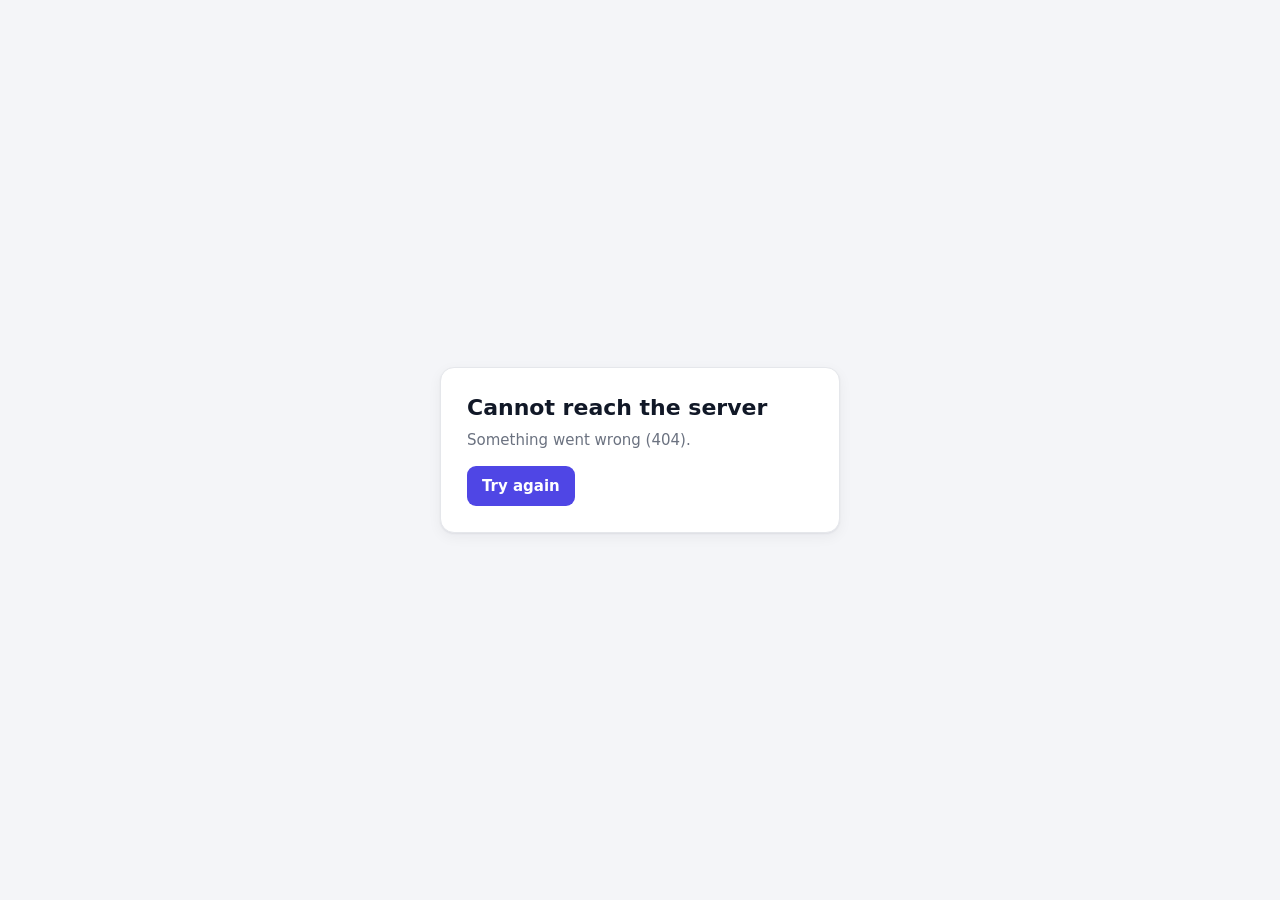
==== templates/index.html @ 3f99e8f7 "Add files via upload" ====
<!doctype html>
<html lang="en">
<head>
<meta charset="utf-8">
<meta name="viewport" content="width=device-width,initial-scale=1,viewport-fit=cover">
<title>Face Attendance</title>
<meta name="theme-color" content="#4f46e5">
<link rel="manifest" href="/manifest.webmanifest">
<link rel="icon" href="/icon-192.png">
<link rel="apple-touch-icon" href="/icon-192.png">
<link rel="stylesheet" href="/static/app.css">
</head>
<body>
<div id="app"></div>
<div id="toasts" aria-live="polite"></div>
<script src="/static/app.js"></script>
</body>
</html>
---- static/app.css ----
:root{--bg:#f4f5f8;--card:#fff;--ink:#111827;--mut:#6b7280;--line:#e5e7eb;--acc:#4f46e5;--acc-ink:#fff;--soft:#eef2ff;
--ok:#15803d;--ok-bg:#dcfce7;--warn:#b45309;--warn-bg:#fef3c7;--bad:#b91c1c;--bad-bg:#fee2e2;--shadow:0 1px 2px rgba(16,24,40,.06),0 4px 14px rgba(16,24,40,.05)}
@media(prefers-color-scheme:dark){:root{--bg:#0e1015;--card:#171a21;--ink:#e8eaf0;--mut:#9aa3b2;--line:#2a2f3a;--acc:#818cf8;--acc-ink:#0e1015;--soft:#222543;
--ok:#4ade80;--ok-bg:#12301f;--warn:#fbbf24;--warn-bg:#3a2a0a;--bad:#f87171;--bad-bg:#3a1414;--shadow:none}}
*{box-sizing:border-box}[hidden]{display:none!important}
html{-webkit-text-size-adjust:100%}
body{margin:0;background:var(--bg);color:var(--ink);font:15px/1.5 system-ui,-apple-system,"Segoe UI",Roboto,sans-serif}
h1,h2,h3{margin:0;line-height:1.25}h1{font-size:22px}h2{font-size:17px}h3{font-size:15px}
p{margin:0}a{color:var(--acc)}
.mut{color:var(--mut)}.small{font-size:13px}.right{margin-left:auto}.nowrap{white-space:nowrap}
/* shell */
.shell{display:grid;grid-template-columns:240px minmax(0,1fr);min-height:100vh}
.side{position:sticky;top:0;height:100vh;display:flex;flex-direction:column;gap:6px;padding:18px 12px;background:var(--card);border-right:1px solid var(--line)}
.brand{display:flex;align-items:center;gap:10px;padding:4px 8px 14px;font-weight:700;font-size:16px}
.brand img{width:32px;height:32px;border-radius:8px}
.nav{display:flex;flex-direction:column;gap:2px}
.nav a{display:flex;align-items:center;gap:10px;padding:9px 10px;border-radius:9px;color:var(--ink);text-decoration:none;font-weight:500}
.nav a svg{width:19px;height:19px;flex:none;stroke:currentColor;fill:none;stroke-width:1.8;stroke-linecap:round;stroke-linejoin:round}
.nav a:hover{background:var(--bg)}.nav a.on{background:var(--soft);color:var(--acc)}
.main{padding:22px clamp(14px,3vw,34px) 40px;max-width:1240px;width:100%}
.head{display:flex;align-items:center;gap:12px;flex-wrap:wrap;margin-bottom:18px}
.who{display:flex;align-items:center;gap:8px;flex-wrap:wrap}
.who b{font-weight:600}
@media(max-width:860px){
 .shell{grid-template-columns:1fr}
 .side{position:fixed;inset:auto 0 0 0;height:auto;flex-direction:row;padding:6px 6px calc(6px + env(safe-area-inset-bottom));z-index:30;border-right:0;border-top:1px solid var(--line);overflow-x:auto}
 .brand,.side .install{display:none}
 .nav{flex-direction:row;gap:2px;width:100%}.nav a{flex-direction:column;gap:2px;padding:6px 10px;font-size:11px;min-width:64px;text-align:center}
 .main{padding-bottom:96px}
}
/* parts */
.card{background:var(--card);border:1px solid var(--line);border-radius:14px;padding:16px;box-shadow:var(--shadow)}
.card+.card{margin-top:14px}.grid>.card+.card,.split>.card+.card{margin-top:0}
.grid{display:grid;gap:14px}.g2{grid-template-columns:repeat(auto-fit,minmax(min(100%,420px),1fr))}.g4{grid-template-columns:repeat(auto-fit,minmax(150px,1fr))}
.split{display:grid;gap:14px;grid-template-columns:minmax(0,1.5fr) minmax(0,1fr)}
@media(max-width:980px){.split{grid-template-columns:1fr}}
.stat{display:flex;flex-direction:column;gap:2px}.stat .n{font-size:28px;font-weight:700;letter-spacing:-.02em}.stat .l{color:var(--mut);font-size:13px}
.row{display:flex;gap:10px;align-items:center;flex-wrap:wrap}
a.btn{display:inline-block;text-decoration:none}.btn{font:inherit;font-weight:600;border:1px solid transparent;border-radius:9px;padding:8px 14px;background:var(--acc);color:var(--acc-ink);cursor:pointer}
.btn:hover{filter:brightness(1.07)}.btn:disabled{opacity:.5;cursor:default}
.btn.ghost{background:transparent;color:var(--ink);border-color:var(--line)}a.btn.ghost{color:var(--ink)}.btn.ghost:hover{background:var(--bg)}
.btn.danger{background:transparent;color:var(--bad);border-color:var(--line)}.btn.sm{padding:4px 10px;font-size:13px}
.badge{display:inline-block;padding:2px 9px;border-radius:99px;font-size:12px;font-weight:600;background:var(--bg);color:var(--mut);border:1px solid var(--line)}
.badge.ok{background:var(--ok-bg);color:var(--ok);border-color:transparent}.badge.warn{background:var(--warn-bg);color:var(--warn);border-color:transparent}
.badge.bad{background:var(--bad-bg);color:var(--bad);border-color:transparent}.badge.acc{background:var(--soft);color:var(--acc);border-color:transparent}
label{display:block;font-size:13px;font-weight:600;margin:0 0 4px}
input,select,textarea{font:inherit;width:100%;padding:8px 10px;border:1px solid var(--line);border-radius:9px;background:var(--bg);color:var(--ink)}
input:focus,select:focus,textarea:focus,.btn:focus-visible,a:focus-visible{outline:2px solid var(--acc);outline-offset:1px}
input[type=checkbox]{width:auto}input[type=range]{padding:0}
.field{margin-bottom:12px}.fields{display:grid;gap:0 12px;grid-template-columns:repeat(auto-fit,minmax(200px,1fr))}
.check{display:flex;gap:8px;align-items:flex-start;font-weight:500;font-size:14px;margin:0 0 6px}.check input{margin-top:3px}
.tablewrap{overflow-x:auto;margin:0 -4px}
table{width:100%;border-collapse:collapse;font-size:14px}
th{text-align:left;font-size:12px;text-transform:uppercase;letter-spacing:.04em;color:var(--mut);padding:8px 10px;border-bottom:1px solid var(--line);white-space:nowrap}
td{padding:9px 10px;border-bottom:1px solid var(--line);vertical-align:middle}tr:last-child td{border-bottom:0}
td.act{white-space:nowrap;text-align:right}td.act .btn+.btn{margin-left:4px}
.empty{padding:26px 10px;text-align:center;color:var(--mut)}
.chips{display:flex;gap:4px;flex-wrap:wrap}
.person{display:flex;align-items:center;gap:10px}
.av{width:34px;height:34px;border-radius:50%;background:var(--soft);color:var(--acc);display:flex;align-items:center;justify-content:center;font-weight:700;font-size:13px;flex:none}
.bar{height:8px;background:var(--line);border-radius:6px;overflow:hidden}.bar span{display:block;height:100%;background:var(--acc);width:0;transition:width .2s}
.ring{--p:0;width:132px;height:132px;border-radius:50%;display:grid;place-items:center;background:conic-gradient(var(--acc) calc(var(--p)*1%),var(--line) 0)}
.ring div{width:104px;height:104px;border-radius:50%;background:var(--card);display:grid;place-items:center;text-align:center}
.ring b{font-size:26px;letter-spacing:-.02em}.ring.good{--acc:var(--ok)}.ring.low{--acc:var(--bad)}
.note{padding:10px 12px;border-radius:10px;background:var(--soft);color:var(--ink);font-size:13.5px}
.note.warn{background:var(--warn-bg);color:var(--warn)}
/* camera */
.cam{position:relative;background:#000;border-radius:12px;overflow:hidden;aspect-ratio:4/3;max-height:70vh}
.cam video{position:absolute;inset:0;width:100%;height:100%;object-fit:contain;transform:none}
.cam canvas{position:absolute;inset:0;width:100%;height:100%}
.cam .ph{position:absolute;inset:0;display:flex;align-items:center;justify-content:center;color:#cbd2dc;text-align:center;padding:20px}
.big{padding:16px;border-radius:12px;background:var(--soft);display:flex;gap:12px;align-items:center;min-height:68px}
.big.ok{background:var(--ok-bg);color:var(--ok)}.big.warn{background:var(--warn-bg);color:var(--warn)}.big b{font-size:18px}
/* auth */
.auth{min-height:100vh;display:grid;place-items:center;padding:20px}
.auth .card{width:min(100%,400px);padding:26px}
.auth .logo{width:56px;height:56px;border-radius:14px;margin-bottom:12px}
.err{color:var(--bad);font-size:13.5px;min-height:20px;margin:4px 0 8px}
/* dialog */
dialog{border:1px solid var(--line);border-radius:16px;padding:0;background:var(--card);color:var(--ink);width:min(94vw,560px);max-height:92vh;box-shadow:0 20px 60px rgba(0,0,0,.3)}
dialog.wide{width:min(96vw,760px)}dialog::backdrop{background:rgba(10,12,18,.55)}
.dlg-h{padding:16px 18px 6px;display:flex;align-items:center}.dlg-b{padding:8px 18px 4px;overflow:auto;max-height:70vh}.dlg-f{padding:12px 18px 16px;display:flex;gap:8px;justify-content:flex-end;flex-wrap:wrap}
.cred{border:1px dashed var(--acc);border-radius:12px;padding:14px;background:var(--soft);display:grid;gap:8px;font-size:15px}
.cred code{font:600 17px ui-monospace,Menlo,Consolas,monospace;letter-spacing:.04em;user-select:all}
/* toasts */
#toasts{position:fixed;right:14px;top:14px;display:flex;flex-direction:column;gap:8px;z-index:100;max-width:min(92vw,360px)}
.toast{padding:10px 14px;border-radius:10px;background:var(--ink);color:var(--bg);font-weight:500;box-shadow:0 6px 24px rgba(0,0,0,.25)}
.toast.ok{background:var(--ok);color:#fff}.toast.bad{background:var(--bad);color:#fff}
@media print{.side,.head,#toasts,.dlg-f{display:none!important}dialog{box-shadow:none;border:0}}
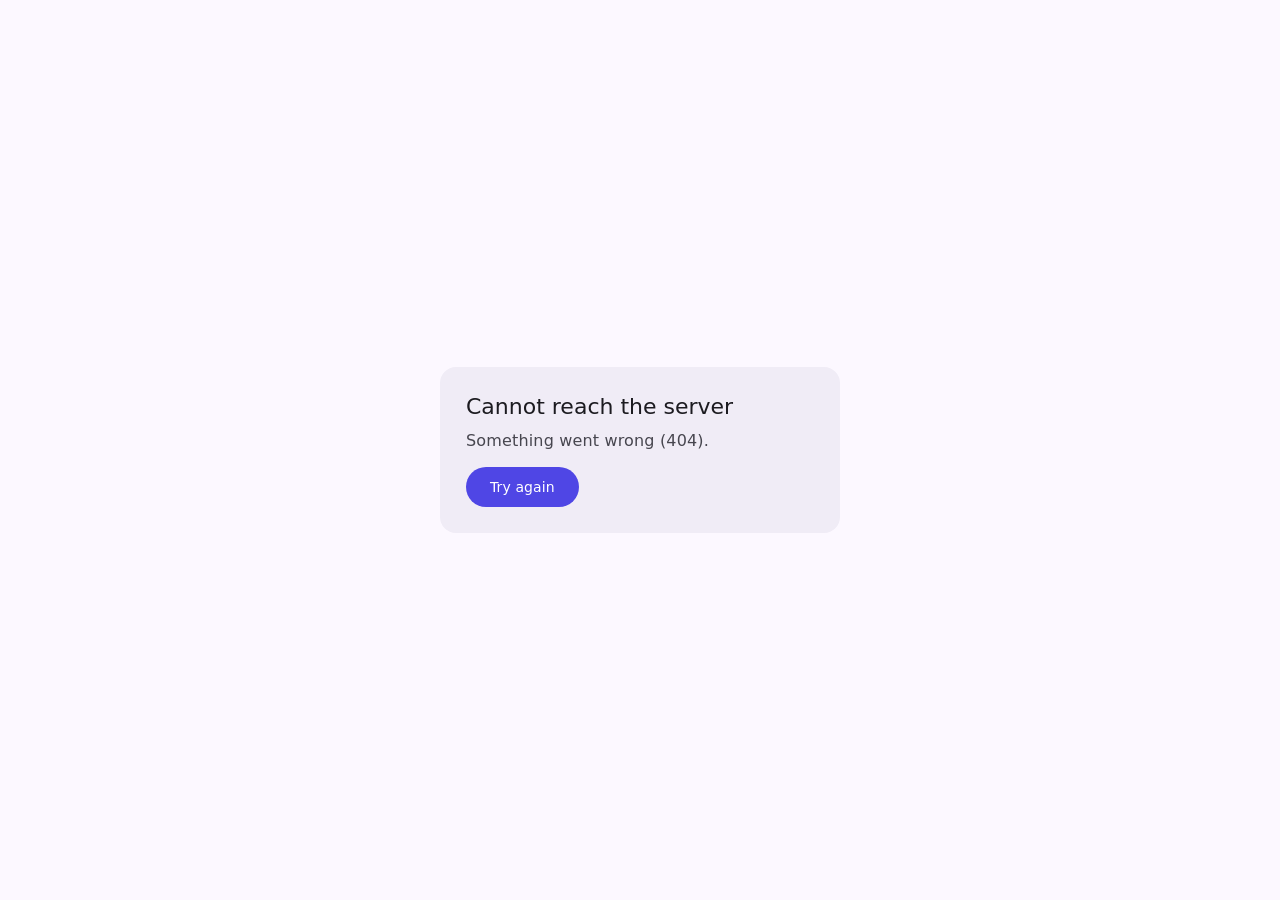
==== commit ecbc561e: "Add files via upload" ====
--- a/templates/index.html
+++ b/templates/index.html
@@ -4,10 +4,15 @@
 <meta charset="utf-8">
 <meta name="viewport" content="width=device-width,initial-scale=1,viewport-fit=cover">
 <title>Face Attendance</title>
-<meta name="theme-color" content="#4f46e5">
+<meta name="theme-color" content="#fcf8ff" media="(prefers-color-scheme: light)">
+<meta name="theme-color" content="#131318" media="(prefers-color-scheme: dark)">
+<meta name="mobile-web-app-capable" content="yes">
+<meta name="apple-mobile-web-app-capable" content="yes">
+<meta name="apple-mobile-web-app-title" content="Attendance">
+<meta name="apple-mobile-web-app-status-bar-style" content="default">
 <link rel="manifest" href="/manifest.webmanifest">
 <link rel="icon" href="/icon-192.png">
-<link rel="apple-touch-icon" href="/icon-192.png">
+<link rel="apple-touch-icon" href="/icon-180.png">
 <link rel="stylesheet" href="/static/app.css">
 </head>
 <body>
--- a/static/app.css
+++ b/static/app.css
@@ -21,13 +21,6 @@
 .head{display:flex;align-items:center;gap:12px;flex-wrap:wrap;margin-bottom:18px}
 .who{display:flex;align-items:center;gap:8px;flex-wrap:wrap}
 .who b{font-weight:600}
-@media(max-width:860px){
- .shell{grid-template-columns:1fr}
- .side{position:fixed;inset:auto 0 0 0;height:auto;flex-direction:row;padding:6px 6px calc(6px + env(safe-area-inset-bottom));z-index:30;border-right:0;border-top:1px solid var(--line);overflow-x:auto}
- .brand,.side .install{display:none}
- .nav{flex-direction:row;gap:2px;width:100%}.nav a{flex-direction:column;gap:2px;padding:6px 10px;font-size:11px;min-width:64px;text-align:center}
- .main{padding-bottom:96px}
-}
 /* parts */
 .card{background:var(--card);border:1px solid var(--line);border-radius:14px;padding:16px;box-shadow:var(--shadow)}
 .card+.card{margin-top:14px}.grid>.card+.card,.split>.card+.card{margin-top:0}
@@ -87,3 +80,289 @@
 .toast{padding:10px 14px;border-radius:10px;background:var(--ink);color:var(--bg);font-weight:500;box-shadow:0 6px 24px rgba(0,0,0,.25)}
 .toast.ok{background:var(--ok);color:#fff}.toast.bad{background:var(--bad);color:#fff}
 @media print{.side,.head,#toasts,.dlg-f{display:none!important}dialog{box-shadow:none;border:0}}
+
+
+/* ---------- shared bits ---------- */
+:root{--bar:#4f46e5}
+@media(prefers-color-scheme:dark){:root{--bar:#272459}}
+.avbtn{display:none}
+.seg{display:flex;gap:4px;padding:4px;border-radius:12px;background:var(--bg);border:1px solid var(--line)}
+.seg button{flex:1;font:inherit;font-weight:600;padding:9px 6px;border:0;border-radius:9px;background:transparent;color:var(--mut);cursor:pointer}
+.seg button.on{background:var(--card);color:var(--acc);box-shadow:0 1px 3px rgba(0,0,0,.14)}
+.loading{display:flex;justify-content:center;padding:36px 0}
+.spin{width:30px;height:30px;border-radius:50%;border:3px solid var(--line);border-top-color:var(--acc);animation:spin .7s linear infinite}
+.sheet-list a{display:flex;align-items:center;gap:16px;padding:15px 4px;color:var(--ink);text-decoration:none;font-weight:600;border-top:1px solid var(--line)}
+.sheet-list a:first-child{border-top:0}.sheet-list svg{width:22px;height:22px;stroke:var(--acc);fill:none;stroke-width:1.8;stroke-linecap:round;stroke-linejoin:round}
+@keyframes spin{to{transform:rotate(360deg)}}
+@keyframes fadeIn{from{opacity:0}to{opacity:1}}
+@keyframes sheetUp{from{transform:translateY(36px);opacity:0}to{transform:none;opacity:1}}
+.page>*{animation:fadeIn .2s ease both}
+
+/* ---------- phone: behave like an Android app ---------- */
+@media(max-width:860px){
+  html,body{overscroll-behavior-y:contain}
+  body{-webkit-tap-highlight-color:transparent}
+  .btn,.nav a,.seg button,.avbtn{touch-action:manipulation;-webkit-user-select:none;user-select:none}
+  .btn:active,.seg button:active,.nav a:active,.avbtn:active{opacity:.7;transform:scale(.97)}
+  input,select,textarea{font-size:16px;padding:12px}
+  .shell{display:block}
+  .main{padding:0 0 calc(92px + env(safe-area-inset-bottom));max-width:none}
+  .page{padding:14px}
+  /* top app bar */
+  .head{position:sticky;top:0;z-index:25;margin:0;padding:calc(10px + env(safe-area-inset-top)) 16px 12px;background:var(--bar);color:#fff;display:flex;flex-wrap:nowrap;gap:10px;align-items:center;box-shadow:0 2px 8px rgba(0,0,0,.2)}
+  .head h1{flex:1;min-width:0;font-size:20px;font-weight:600;color:#fff;overflow:hidden;text-overflow:ellipsis;white-space:nowrap}
+  .head .who{display:none}
+  .avbtn{display:flex;width:38px;height:38px;border-radius:50%;border:0;background:rgba(255,255,255,.22);color:#fff;font:700 14px system-ui,sans-serif;align-items:center;justify-content:center;flex:none;cursor:pointer}
+  /* bottom navigation bar */
+  .side{position:fixed;left:0;right:0;bottom:0;top:auto;height:auto;flex-direction:row;padding:6px 4px calc(6px + env(safe-area-inset-bottom));z-index:30;border:0;border-top:1px solid var(--line);background:var(--card);box-shadow:0 -2px 14px rgba(0,0,0,.08);overflow:visible;gap:0}
+  .brand,.side .install{display:none}
+  .nav{flex:1;flex-direction:row;gap:0;width:100%}
+  .nav a{flex:1 1 0;min-width:0;flex-direction:column;align-items:center;justify-content:center;gap:2px;padding:2px 0;font-size:11.5px;font-weight:600;color:var(--mut);background:none!important;text-align:center;border-radius:0}
+  .nav a svg{width:24px;height:24px;padding:4px 18px;box-sizing:content-box;border-radius:16px;transition:background .15s}
+  .nav a.on{color:var(--acc)}.nav a.on svg{background:var(--soft)}
+  .nav a span{white-space:nowrap;overflow:hidden;text-overflow:ellipsis;max-width:100%}
+  /* cards and grids */
+  .card{border-radius:16px;padding:14px;box-shadow:none}
+  .grid.g2,.split{grid-template-columns:1fr}
+  .stat .n{font-size:24px}
+  .cam{max-height:58vh;border-radius:14px}
+  .note{font-size:14px}
+  /* dialogs become bottom sheets */
+  dialog,dialog.wide{width:100%;max-width:none;margin:auto 0 0;border-radius:24px 24px 0 0;max-height:92vh;border-bottom:0;animation:sheetUp .22s ease-out}
+  .dlg-h{position:relative;padding-top:24px}
+  .dlg-h::before{content:"";position:absolute;top:9px;left:50%;width:38px;height:4px;border-radius:2px;background:var(--line);transform:translateX(-50%)}
+  .dlg-b{max-height:calc(92vh - 160px)}
+  .dlg-f{padding-bottom:calc(16px + env(safe-area-inset-bottom))}.dlg-f .btn{flex:1 1 40%}
+  /* tables become lists of cards */
+  .tablewrap{overflow:visible;margin:0}
+  table,thead,tbody,tr,td{display:block;width:100%}
+  tr.hdr{display:none}
+  tr{border:1px solid var(--line);border-radius:14px;padding:10px 12px;margin-bottom:10px;background:var(--card)}
+  td{display:flex;justify-content:space-between;align-items:center;gap:12px;padding:5px 0;border:0;text-align:right}
+  td::before{content:attr(data-label);color:var(--mut);font-size:12px;font-weight:600;text-transform:uppercase;letter-spacing:.04em;text-align:left;flex:none}
+  td:first-child{text-align:left;font-weight:600;justify-content:flex-start;padding-bottom:8px}td:first-child::before{display:none}
+  td:empty{display:none}
+  td.act{justify-content:flex-start;flex-wrap:wrap;gap:8px;margin-top:6px;padding-top:12px;border-top:1px solid var(--line);text-align:left}td.act::before{display:none}
+  td.act .btn+.btn{margin-left:0}
+  /* floating action button */
+  .fab{position:fixed;right:16px;bottom:calc(88px + env(safe-area-inset-bottom));z-index:26;border-radius:16px;padding:14px 20px;font-size:15px;box-shadow:0 8px 20px rgba(79,70,229,.45)}
+  /* sign-in fills the screen */
+  .auth{align-items:start;padding:0}.auth .card{width:100%;min-height:100vh;border:0;border-radius:0;box-shadow:none;padding:44px 22px}
+  #toasts{left:12px;right:12px;top:auto;bottom:calc(96px + env(safe-area-inset-bottom));max-width:none}
+}
+
+@media(max-width:860px){
+  /* a list page: the outer card disappears so each row is its own card, not a card inside a card */
+  .card:has(> .tablewrap),.card:has(> div > .tablewrap){background:none;border:0;padding:0}
+  .card:has(> .tablewrap)>.row,.card:has(> div > .tablewrap)>.row{margin-bottom:12px!important}
+  /* small lists without column headings (for example the dashboard) stay simple rows */
+  table.plain tr{display:flex;align-items:center;justify-content:space-between;gap:12px;border:0;border-bottom:1px solid var(--line);border-radius:0;padding:10px 0;margin:0;background:none}
+  table.plain tr:last-child{border-bottom:0}
+  table.plain td{display:block;width:auto;padding:0}
+  table.plain td::before{display:none}
+  table.plain td.act{border:0;margin:0;padding:0;margin-left:auto}
+  .ring{margin:0 auto}
+}
+
+.who2{display:block}
+@media(max-width:860px){
+  .fields.filters{grid-template-columns:1fr 1fr;gap:0 10px}
+  .fields.filters .field{margin-bottom:8px}
+  td .who2{text-align:right}
+}
+
+
+/* =====================================================================
+   Material 3 (Android) look. Loaded last, so it restyles everything above.
+   ===================================================================== */
+:root{
+  --m-primary:#4f46e5;--m-on-primary:#fff;--m-pc:#e2dfff;--m-on-pc:#0f0a6e;
+  --m-sc:#e3e0f9;--m-on-sc:#1b1a2c;
+  --m-surface:#fcf8ff;--m-s1:#f6f2fb;--m-s2:#f0ecf6;--m-s3:#eae6f0;--m-s4:#e4e1ea;
+  --m-on:#1c1b20;--m-onv:#47464f;--m-outline:#787680;--m-outv:#c8c5d0;
+  --m-inv:#313036;--m-on-inv:#f3eff7;
+  --bg:var(--m-surface);--card:var(--m-s2);--ink:var(--m-on);--mut:var(--m-onv);--line:var(--m-outv);
+  --acc:var(--m-primary);--acc-ink:var(--m-on-primary);--soft:var(--m-pc);--bar:var(--m-surface);--shadow:none;
+  --ok-bg:#d6f5df;--warn-bg:#ffe9b8;--bad-bg:#ffdad6;
+  --ease:cubic-bezier(.2,0,0,1);
+}
+@media(prefers-color-scheme:dark){:root{
+  --m-primary:#c4c1ff;--m-on-primary:#241a8a;--m-pc:#3a36a8;--m-on-pc:#e2dfff;
+  --m-sc:#454559;--m-on-sc:#e3e0f9;
+  --m-surface:#131318;--m-s1:#1c1b20;--m-s2:#201f25;--m-s3:#2a292f;--m-s4:#35343a;
+  --m-on:#e5e1e9;--m-onv:#c8c5d0;--m-outline:#928f99;--m-outv:#47464f;
+  --m-inv:#e5e1e9;--m-on-inv:#313036;
+  --ok-bg:#12301f;--warn-bg:#3a2a0a;--bad-bg:#4a1c18;--bar:var(--m-surface);
+}}
+html{background:var(--m-surface);color-scheme:light dark}
+body{background:var(--m-surface);font-family:Roboto,"Google Sans",system-ui,-apple-system,"Segoe UI",sans-serif;font-size:16px;letter-spacing:.01em;
+  -webkit-tap-highlight-color:transparent;-webkit-touch-callout:none}
+h1{font-size:22px;font-weight:500;letter-spacing:0}h2{font-size:18px;font-weight:500}h3{font-size:16px;font-weight:500}
+/* nothing in the app UI is selectable text, except where people type or copy */
+.btn,.nav,.head,.seg,.badge,.stat,th,.sheet-list,.toast{-webkit-user-select:none;user-select:none}
+input,textarea,code,.cred{-webkit-user-select:text;user-select:text}
+img{-webkit-user-drag:none;user-drag:none}
+button,a,summary{touch-action:manipulation}
+
+/* ripple */
+.btn,.nav a,.avbtn,.seg button,.sheet-list a,.dlg-x{position:relative;overflow:hidden;isolation:isolate}
+.ripple{position:absolute;border-radius:50%;background:currentColor;opacity:.16;transform:scale(0);pointer-events:none;animation:ripple .55s var(--ease) forwards;z-index:-1}
+@keyframes ripple{to{transform:scale(1);opacity:0}}
+
+/* buttons: filled, tonal, outlined, text. Full pill shape, 40px tall */
+.btn{display:inline-flex;align-items:center;justify-content:center;gap:8px;min-height:40px;padding:0 24px;border:0;border-radius:20px;
+  background:var(--m-primary);color:var(--m-on-primary);font:500 14px/20px Roboto,system-ui,sans-serif;letter-spacing:.1px;transition:box-shadow .2s,background .2s}
+.btn:hover{filter:none;box-shadow:0 1px 3px rgba(0,0,0,.25)}
+.btn:disabled{opacity:.38;box-shadow:none}
+.btn.ghost{background:transparent;color:var(--m-primary);border:1px solid var(--m-outline);box-shadow:none}
+.btn.ghost:hover{background:color-mix(in srgb,var(--m-primary) 8%,transparent)}
+.btn.danger{background:transparent;color:var(--bad);border:1px solid var(--m-outline)}
+.btn.sm{min-height:32px;padding:0 16px;font-size:13px;border-radius:16px}
+.btn.tonal{background:var(--m-sc);color:var(--m-on-sc)}
+a.btn{text-decoration:none}a.btn.ghost{color:var(--m-primary)}
+
+/* extended floating action button */
+.fab{position:fixed;right:16px;bottom:calc(96px + env(safe-area-inset-bottom));z-index:26;min-height:56px;padding:0 20px 0 16px;border-radius:16px;
+  background:var(--m-pc);color:var(--m-on-pc);font-size:14px;font-weight:500;box-shadow:0 3px 8px rgba(0,0,0,.25),0 1px 3px rgba(0,0,0,.2)}
+.fab svg{width:24px;height:24px;stroke:currentColor;fill:none;stroke-width:2;stroke-linecap:round;stroke-linejoin:round}
+.fab:active{box-shadow:0 1px 3px rgba(0,0,0,.3)}
+@media(min-width:861px){.fab{position:static;box-shadow:none;min-height:40px;padding:0 20px;border-radius:20px;background:var(--m-primary);color:var(--m-on-primary)}.fab svg{width:18px;height:18px}}
+
+/* cards: filled, no border */
+.card{background:var(--m-s2);border:0;border-radius:16px;box-shadow:none;padding:16px}
+.stat.card{background:var(--m-s3);padding:14px 16px;border-radius:16px}
+.stat .n{font-size:28px;font-weight:400;letter-spacing:0}.stat .l{font-size:12.5px;letter-spacing:.3px}
+.note{background:var(--m-sc);color:var(--m-on-sc);border-radius:12px;padding:12px 16px}
+.note.warn{background:var(--warn-bg);color:var(--warn)}
+.big{background:var(--m-pc);color:var(--m-on-pc);border-radius:16px}
+.big.ok{background:var(--ok-bg);color:var(--ok)}.big.warn{background:var(--warn-bg);color:var(--warn)}
+.ring div{background:var(--m-s2)}
+
+/* chips */
+.badge{border-radius:8px;padding:3px 10px;font-size:12px;font-weight:500;letter-spacing:.3px;background:var(--m-s4);color:var(--m-onv);border:0}
+.badge.acc{background:var(--m-sc);color:var(--m-on-sc)}
+
+/* text fields: outlined, 56px */
+label{font-size:12px;font-weight:500;color:var(--m-onv);letter-spacing:.4px;margin:0 0 6px 4px}
+input:not([type=checkbox]):not([type=radio]):not([type=range]),select,textarea{min-height:56px;padding:14px 16px;border:1px solid var(--m-outline);border-radius:12px;background:transparent;color:var(--m-on);transition:border-color .15s}
+textarea{min-height:96px}
+input:focus,select:focus,textarea:focus{outline:0;border:2px solid var(--m-primary);padding:13px 15px}
+input::placeholder{color:var(--m-onv);opacity:.7}
+input[type=range]{accent-color:var(--m-primary);min-height:0}
+.err{color:var(--bad)}
+
+/* switches instead of checkboxes */
+.check{align-items:center;gap:14px;min-height:48px;margin:0;padding:4px 0;font-size:15px;font-weight:400;color:var(--m-on)}
+.check input[type=checkbox]{appearance:none;-webkit-appearance:none;flex:none;margin:0;width:52px;height:32px;border-radius:16px;border:2px solid var(--m-outline);background:var(--m-s4);position:relative;cursor:pointer;transition:background .2s,border-color .2s}
+.check input[type=checkbox]::before{content:"";position:absolute;top:50%;left:6px;width:16px;height:16px;border-radius:50%;background:var(--m-outline);transform:translateY(-50%);transition:all .2s var(--ease)}
+.check input[type=checkbox]:checked{background:var(--m-primary);border-color:var(--m-primary)}
+.check input[type=checkbox]:checked::before{left:24px;width:24px;height:24px;background:var(--m-on-primary);margin-left:-4px}
+.check input[type=checkbox]:focus-visible{outline:2px solid var(--m-primary);outline-offset:2px}
+.check input{margin-top:0}
+
+/* segmented buttons */
+.seg{padding:0;gap:0;border:1px solid var(--m-outline);border-radius:20px;overflow:hidden;background:transparent}
+.seg button{min-height:40px;border-radius:0;color:var(--m-on);font-weight:500;font-size:14px;border-left:1px solid var(--m-outline)}
+.seg button:first-child{border-left:0}
+.seg button.on{background:var(--m-sc);color:var(--m-on-sc);box-shadow:none}
+.seg button.on::before{content:"\2713";margin-right:6px;font-weight:700}
+
+/* progress */
+.bar{height:4px;background:var(--m-s4)}.spin{border-width:4px;border-color:var(--m-s4);border-top-color:var(--m-primary)}
+
+/* dialogs */
+dialog{border:0;border-radius:28px;background:var(--m-s3);box-shadow:0 8px 24px rgba(0,0,0,.3)}
+dialog::backdrop{background:rgba(0,0,0,.32)}
+.dlg-h h2{font-size:22px;font-weight:400}
+.dlg-h{padding:24px 24px 8px}.dlg-b{padding:8px 24px 4px}.dlg-f{padding:16px 24px 24px;gap:8px}
+.dlg-x{min-height:40px;width:40px;padding:0;border:0;border-radius:50%;background:transparent;color:var(--m-onv);font-size:18px}
+.dlg-f .btn.ghost,.dlg-f .btn.danger{border-color:transparent;background:transparent}
+.cred{background:var(--m-pc);border-color:var(--m-primary);color:var(--m-on-pc)}
+
+/* snackbar */
+#toasts{gap:8px}
+.toast{display:flex;align-items:center;gap:12px;padding:14px 16px;min-height:48px;border-radius:8px;background:var(--m-inv);color:var(--m-on-inv);font:400 14px/20px Roboto,system-ui,sans-serif;
+  box-shadow:0 3px 8px rgba(0,0,0,.3);animation:snack .22s var(--ease)}
+.toast.ok{background:var(--m-inv);color:var(--m-on-inv);border-left:4px solid var(--ok)}.toast.bad{background:var(--m-inv);color:var(--m-on-inv);border-left:4px solid var(--bad)}
+.toast .tmsg{flex:1}.toast .tact{border:0;background:none;color:var(--m-pc);font:500 14px Roboto,system-ui,sans-serif;padding:8px;margin:-8px -8px -8px 0;cursor:pointer}
+.toast.out{opacity:0;transform:translateY(8px);transition:all .18s}
+@keyframes snack{from{opacity:0;transform:translateY(12px)}to{opacity:1;transform:none}}
+@media(prefers-color-scheme:dark){.toast .tact{color:var(--m-primary)}}
+
+/* tables on desktop */
+th{font-size:12px;letter-spacing:.5px;color:var(--m-onv);border-bottom:1px solid var(--m-outv)}td{border-bottom:1px solid var(--m-outv)}
+.av{background:var(--m-sc);color:var(--m-on-sc)}
+
+/* desktop navigation: pill indicator */
+@media(min-width:861px){
+  .side{background:var(--m-s1);border:0}
+  .nav a{border-radius:28px;padding:14px 16px;font-weight:500;font-size:14px}
+  .nav a.on{background:var(--m-sc);color:var(--m-on-sc)}
+  .nav a:hover{background:color-mix(in srgb,var(--m-on) 8%,transparent)}.nav a.on:hover{background:var(--m-sc)}
+}
+
+/* ---------- phone / installed app ---------- */
+@media(max-width:860px){
+  html,body{overscroll-behavior:none}
+  body{padding-top:0}
+  .btn:active{transform:none;opacity:1}.nav a:active,.seg button:active,.avbtn:active{transform:none;opacity:1}
+  .page{padding:8px 16px 16px}
+
+  /* top app bar (center-aligned, surface colour, tint when scrolled) */
+  .head{background:var(--m-surface);color:var(--m-on);box-shadow:none;min-height:64px;padding:calc(8px + env(safe-area-inset-top)) 8px 8px 16px;transition:background .2s}
+  .head.scrolled{background:var(--m-s2)}
+  .head h1{color:var(--m-on);font-size:22px;font-weight:400}
+  .avbtn{width:40px;height:40px;background:var(--m-pc);color:var(--m-on-pc);font:500 14px Roboto,system-ui,sans-serif;margin-right:4px}
+
+  /* navigation bar: 80dp, pill indicator, 12sp labels */
+  .side{background:var(--m-s2);border:0;box-shadow:none;padding:12px 8px calc(16px + env(safe-area-inset-bottom));min-height:80px}
+  .nav a{gap:4px;padding:0;font-size:12px;font-weight:500;letter-spacing:.5px;color:var(--m-onv);background:none!important}
+  .nav a svg{width:24px;height:24px;padding:4px 20px;border-radius:16px;box-sizing:content-box;stroke-width:2;transition:background .2s var(--ease)}
+  .nav a.on{color:var(--m-on)}.nav a.on svg{background:var(--m-sc);color:var(--m-on-sc)}
+  .nav a .ripple{display:none}
+  .nav a.on span{font-weight:700}
+
+  /* list cards */
+  .card{border-radius:16px}
+  tr{border:0;background:var(--m-s2);border-radius:16px;padding:12px 16px}
+  td::before{letter-spacing:.5px;font-weight:500}
+  td.act{border-top:1px solid var(--m-outv)}
+  table.plain tr{background:none;border-bottom:1px solid var(--m-outv);border-radius:0;padding:12px 0}
+
+  /* modal bottom sheet */
+  dialog,dialog.wide{background:var(--m-s1);border-radius:28px 28px 0 0;margin:auto 0 0;max-height:94vh;box-shadow:0 -4px 24px rgba(0,0,0,.25);animation:sheetUp .28s var(--ease)}
+  .dlg-h::before{width:32px;height:4px;background:var(--m-outv);opacity:.9;top:12px}
+  .dlg-h{padding:28px 24px 8px}
+  .dlg-f{padding-bottom:calc(24px + env(safe-area-inset-bottom))}
+  .dlg-f .btn{flex:1 1 40%}
+  .dlg-f .btn:not(.ghost):not(.danger){flex:1 1 100%;order:-1}
+
+  /* camera: edge to edge like a camera screen */
+  .cam{border-radius:24px;max-height:62vh}
+
+  /* snackbar sits above the navigation bar */
+  #toasts{left:16px;right:16px;bottom:calc(96px + env(safe-area-inset-bottom))}
+
+  /* sign in */
+  .auth{background:var(--m-surface)}
+  .auth .card{background:var(--m-surface);padding:56px 24px 32px;display:flex;flex-direction:column}
+  .auth .logo{width:72px;height:72px;border-radius:24px;margin:0 auto 20px}
+  .auth h1{text-align:center;font-size:28px;font-weight:400}.auth p{text-align:center}
+  .auth .btn:not(.ghost){width:100%;min-height:52px;border-radius:26px;font-size:15px;margin-top:8px}
+}
+
+/* fade-through between pages */
+.page{animation:through .25s var(--ease)}
+@keyframes through{from{opacity:0;transform:scale(.97)}to{opacity:1;transform:none}}
+.page>*{animation:none}
+
+/* pull to refresh indicator */
+.ptr{position:fixed;top:calc(8px + env(safe-area-inset-top));left:50%;z-index:60;width:40px;height:40px;border-radius:50%;background:var(--m-s4);display:grid;place-items:center;
+  opacity:0;transform:translate(-50%,-44px);box-shadow:0 2px 6px rgba(0,0,0,.25);pointer-events:none;transition:opacity .15s}
+.ptr .spin{width:22px;height:22px;border-width:3px;animation:none}.ptr.busy{transform:translate(-50%,24px)!important;opacity:1!important;transition:transform .2s}.ptr.busy .spin{animation:spin .7s linear infinite}
+
+@media(prefers-reduced-motion:reduce){*{animation-duration:.01ms!important;transition-duration:.01ms!important}}
+.btn.ghost.dlg-x,.btn.dlg-x{border:0;background:transparent;color:var(--m-onv);padding:0;min-height:40px;width:40px;border-radius:50%}
+.check b,.check span{font-weight:400}
+.t-short{display:none}
+@media(max-width:860px){.t-full{display:none}.t-short{display:block}.sheet-list .t-short{display:none}.sheet-list .t-full{display:block}}
